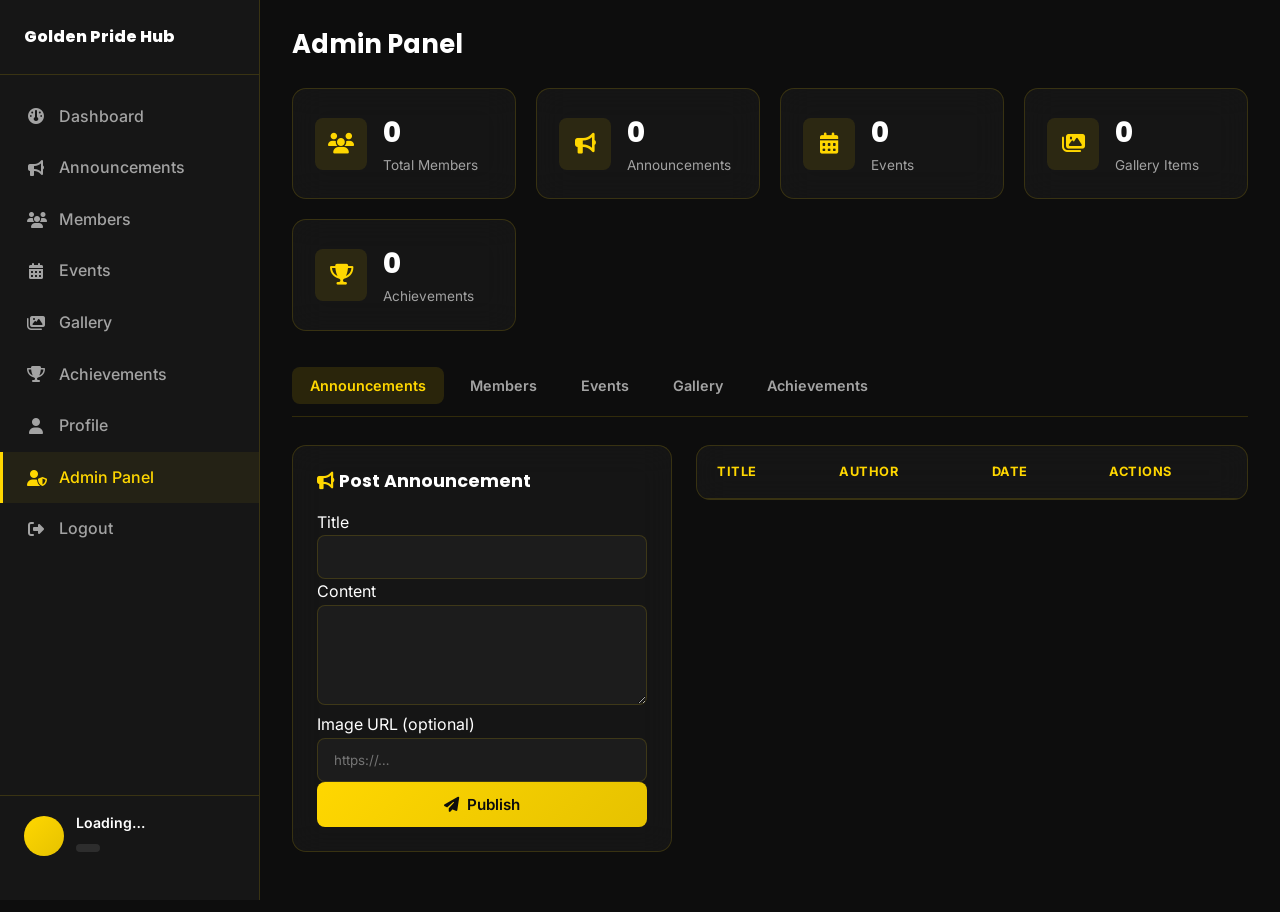
==== admin.html @ 27e3e10c "Add files via upload" ====
<!DOCTYPE html>
<html lang="en">
<head>
  <meta charset="UTF-8">
  <meta name="viewport" content="width=device-width, initial-scale=1.0">
  <title>Admin Panel | Golden Pride Hub</title>

  <link rel="icon" href="assets/logo.png">
  <link rel="stylesheet" href="css/style.css">
  <link rel="stylesheet" href="css/dashboard.css">
  <link rel="stylesheet" href="css/admin.css">
  <link rel="stylesheet" href="css/responsive.css">
  <link rel="stylesheet" href="https://cdnjs.cloudflare.com/ajax/libs/font-awesome/6.5.1/css/all.min.css">
</head>
<!-- data-auth="admin" restricts this page to users with role "admin" -->
<body data-auth="admin" class="admin-page">

  <div id="loading-screen"><div class="spinner"></div></div>

  <div class="app-layout">
    <aside class="sidebar">
      <div class="sidebar-brand">
        <img src="assets/logo.png" alt="logo" onerror="this.style.display='none'">
        <span>Golden Pride Hub</span>
      </div>
      <nav class="sidebar-nav">
        <a href="dashboard.html"><i class="fa-solid fa-gauge"></i> Dashboard</a>
        <a href="announcements.html"><i class="fa-solid fa-bullhorn"></i> Announcements</a>
        <a href="members.html"><i class="fa-solid fa-users"></i> Members</a>
        <a href="events.html"><i class="fa-solid fa-calendar-days"></i> Events</a>
        <a href="gallery.html"><i class="fa-solid fa-images"></i> Gallery</a>
        <a href="achievements.html"><i class="fa-solid fa-trophy"></i> Achievements</a>
        <a href="profile.html"><i class="fa-solid fa-user"></i> Profile</a>
        <a href="admin.html" class="active admin-only"><i class="fa-solid fa-user-shield"></i> Admin Panel</a>
        <a href="#" id="logout-btn"><i class="fa-solid fa-right-from-bracket"></i> Logout</a>
      </nav>
      <div class="sidebar-user">
        <div class="avatar-circle user-avatar-initials"></div>
        <div class="sidebar-user-info">
          <span class="user-fullname">Loading…</span>
          <span class="user-role-badge badge-member"></span>
        </div>
      </div>
    </aside>

    <main class="main-content">
      <div class="topbar">
        <button class="sidebar-toggle" aria-label="Toggle sidebar"><i class="fa-solid fa-bars"></i></button>
        <h1>Admin Panel</h1>
      </div>

      <!-- Statistics -->
      <div class="stats-grid">
        <div class="stat-card glass">
          <div class="stat-icon"><i class="fa-solid fa-users"></i></div>
          <div><div class="stat-value" id="admin-stat-users">0</div><div class="stat-label">Total Members</div></div>
        </div>
        <div class="stat-card glass">
          <div class="stat-icon"><i class="fa-solid fa-bullhorn"></i></div>
          <div><div class="stat-value" id="admin-stat-announcements">0</div><div class="stat-label">Announcements</div></div>
        </div>
        <div class="stat-card glass">
          <div class="stat-icon"><i class="fa-solid fa-calendar-days"></i></div>
          <div><div class="stat-value" id="admin-stat-events">0</div><div class="stat-label">Events</div></div>
        </div>
        <div class="stat-card glass">
          <div class="stat-icon"><i class="fa-solid fa-images"></i></div>
          <div><div class="stat-value" id="admin-stat-gallery">0</div><div class="stat-label">Gallery Items</div></div>
        </div>
        <div class="stat-card glass">
          <div class="stat-icon"><i class="fa-solid fa-trophy"></i></div>
          <div><div class="stat-value" id="admin-stat-achievements">0</div><div class="stat-label">Achievements</div></div>
        </div>
      </div>

      <!-- Tabs -->
      <div class="admin-tabs">
        <button class="admin-tab active" data-target="tab-announcements">Announcements</button>
        <button class="admin-tab" data-target="tab-users">Members</button>
        <button class="admin-tab" data-target="tab-events">Events</button>
        <button class="admin-tab" data-target="tab-gallery">Gallery</button>
        <button class="admin-tab" data-target="tab-achievements">Achievements</button>
      </div>

      <!-- Announcements Tab -->
      <section id="tab-announcements" class="admin-panel active">
        <div class="admin-layout">
          <form id="announcement-form" class="admin-form-card glass">
            <h3><i class="fa-solid fa-bullhorn text-gold"></i> Post Announcement</h3>
            <input type="hidden" id="announcement-id">
            <div class="form-group">
              <label for="announcement-title">Title</label>
              <input type="text" id="announcement-title" required>
            </div>
            <div class="form-group">
              <label for="announcement-content">Content</label>
              <textarea id="announcement-content" required></textarea>
            </div>
            <div class="form-group">
              <label for="announcement-image">Image URL (optional)</label>
              <input type="url" id="announcement-image" placeholder="https://…">
            </div>
            <button type="submit" class="btn btn-primary btn-block">
              <i class="fa-solid fa-paper-plane"></i> Publish
            </button>
          </form>

          <div class="table-card glass">
            <table class="data-table">
              <thead>
                <tr><th>Title</th><th>Author</th><th>Date</th><th>Actions</th></tr>
              </thead>
              <tbody id="admin-announcements-table"></tbody>
            </table>
          </div>
        </div>
      </section>

      <!-- Users Tab -->
      <section id="tab-users" class="admin-panel">
        <div class="table-card glass">
          <table class="data-table">
            <thead>
              <tr><th>Full Name</th><th>Email</th><th>Role</th><th>Actions</th></tr>
            </thead>
            <tbody id="admin-users-table"></tbody>
          </table>
        </div>
      </section>

      <!-- Events Tab -->
      <section id="tab-events" class="admin-panel">
        <div class="admin-layout">
          <form id="event-form" class="admin-form-card glass">
            <h3><i class="fa-solid fa-calendar-days text-gold"></i> Add Event</h3>
            <div class="form-group">
              <label for="event-title">Title</label>
              <input type="text" id="event-title" required>
            </div>
            <div class="form-group">
              <label for="event-description">Description</label>
              <textarea id="event-description"></textarea>
            </div>
            <div class="form-group">
              <label for="event-location">Location</label>
              <input type="text" id="event-location">
            </div>
            <div class="form-group">
              <label for="event-date">Date &amp; Time</label>
              <input type="datetime-local" id="event-date" required>
            </div>
            <button type="submit" class="btn btn-primary btn-block">
              <i class="fa-solid fa-plus"></i> Add Event
            </button>
          </form>

          <div class="table-card glass">
            <table class="data-table">
              <thead>
                <tr><th>Title</th><th>Location</th><th>Date</th><th>Actions</th></tr>
              </thead>
              <tbody id="admin-events-table"></tbody>
            </table>
          </div>
        </div>
      </section>

      <!-- Gallery Tab -->
      <section id="tab-gallery" class="admin-panel">
        <div class="admin-layout">
          <form id="gallery-form" class="admin-form-card glass">
            <h3><i class="fa-solid fa-images text-gold"></i> Upload Photo</h3>
            <div class="form-group">
              <label for="gallery-image">Image URL</label>
              <input type="url" id="gallery-image" required placeholder="https://…">
            </div>
            <div class="form-group">
              <label for="gallery-caption">Caption</label>
              <input type="text" id="gallery-caption">
            </div>
            <button type="submit" class="btn btn-primary btn-block">
              <i class="fa-solid fa-upload"></i> Upload
            </button>
          </form>

          <div class="table-card glass">
            <table class="data-table">
              <thead>
                <tr><th>Photo</th><th>Caption</th><th>Actions</th></tr>
              </thead>
              <tbody id="admin-gallery-table"></tbody>
            </table>
          </div>
        </div>
      </section>

      <!-- Achievements Tab -->
      <section id="tab-achievements" class="admin-panel">
        <div class="admin-layout">
          <form id="achievement-form" class="admin-form-card glass">
            <h3><i class="fa-solid fa-trophy text-gold"></i> Add Achievement</h3>
            <div class="form-group">
              <label for="achievement-title">Title</label>
              <input type="text" id="achievement-title" required>
            </div>
            <div class="form-group">
              <label for="achievement-description">Description</label>
              <textarea id="achievement-description"></textarea>
            </div>
            <div class="form-group">
              <label for="achievement-image">Image URL (optional)</label>
              <input type="url" id="achievement-image" placeholder="https://…">
            </div>
            <button type="submit" class="btn btn-primary btn-block">
              <i class="fa-solid fa-plus"></i> Add Achievement
            </button>
          </form>

          <div class="table-card glass">
            <table class="data-table">
              <thead>
                <tr><th>Title</th><th>Description</th><th>Actions</th></tr>
              </thead>
              <tbody id="admin-achievements-table"></tbody>
            </table>
          </div>
        </div>
      </section>
    </main>
  </div>

  <button id="scroll-top" aria-label="Scroll to top"><i class="fa-solid fa-arrow-up"></i></button>

  <script src="https://www.gstatic.com/firebasejs/10.12.2/firebase-app-compat.js"></script>
  <script src="https://www.gstatic.com/firebasejs/10.12.2/firebase-auth-compat.js"></script>
  <script src="https://www.gstatic.com/firebasejs/10.12.2/firebase-firestore-compat.js"></script>

  <script src="js/firebase-config.js"></script>
  <script src="js/app.js"></script>
  <script src="js/auth.js"></script>
  <script src="js/dashboard.js"></script>
  <script src="js/admin.js"></script>
</body>
</html>
---- css/style.css ----
/* ============================================================
   style.css — Golden Pride Hub
   Core design system: variables, resets, typography, buttons,
   glassmorphism, cards, animations, shared components.
   ============================================================ */

/* ---------- Fonts ---------- */
@import url("https://fonts.googleapis.com/css2?family=Poppins:wght@400;500;600;700;800&family=Inter:wght@400;500;600&display=swap");

/* ---------- Variables ---------- */
:root {
  --color-black: #0d0d0d;
  --color-black-soft: #161616;
  --color-black-elevated: #1c1c1c;
  --color-gold: #ffd700;
  --color-gold-soft: #e6c200;
  --color-white: #ffffff;
  --color-gray: #a3a3a3;
  --color-border: rgba(255, 215, 0, 0.15);

  --font-heading: "Poppins", sans-serif;
  --font-body: "Inter", sans-serif;

  --radius-sm: 8px;
  --radius-md: 14px;
  --radius-lg: 22px;

  --shadow-gold: 0 8px 24px rgba(255, 215, 0, 0.12);
  --transition: 0.25s ease;
}

/* ---------- Reset ---------- */
* {
  margin: 0;
  padding: 0;
  box-sizing: border-box;
}

html {
  scroll-behavior: smooth;
}

body {
  font-family: var(--font-body);
  background: var(--color-black);
  color: var(--color-white);
  line-height: 1.6;
  overflow-x: hidden;
}

h1, h2, h3, h4, h5, h6 {
  font-family: var(--font-heading);
  font-weight: 700;
  line-height: 1.25;
}

a {
  text-decoration: none;
  color: inherit;
}

ul {
  list-style: none;
}

img {
  max-width: 100%;
  display: block;
}

button {
  font-family: var(--font-body);
  cursor: pointer;
  border: none;
  background: none;
}

input, textarea, select {
  font-family: var(--font-body);
}

.container {
  width: 100%;
  max-width: 1200px;
  margin: 0 auto;
  padding: 0 24px;
}

/* ---------- Loading Screen ---------- */
#loading-screen {
  position: fixed;
  inset: 0;
  background: var(--color-black);
  display: flex;
  align-items: center;
  justify-content: center;
  z-index: 9999;
  transition: opacity 0.4s ease;
}
#loading-screen.hide {
  opacity: 0;
}
.spinner {
  width: 48px;
  height: 48px;
  border: 3px solid rgba(255, 215, 0, 0.2);
  border-top-color: var(--color-gold);
  border-radius: 50%;
  animation: spin 0.8s linear infinite;
}
@keyframes spin {
  to { transform: rotate(360deg); }
}

/* ---------- Glassmorphism ---------- */
.glass {
  background: rgba(28, 28, 28, 0.6);
  backdrop-filter: blur(16px);
  -webkit-backdrop-filter: blur(16px);
  border: 1px solid var(--color-border);
  border-radius: var(--radius-md);
}

/* ---------- Buttons ---------- */
.btn {
  display: inline-flex;
  align-items: center;
  justify-content: center;
  gap: 8px;
  padding: 13px 28px;
  border-radius: var(--radius-sm);
  font-weight: 600;
  font-size: 0.95rem;
  transition: transform var(--transition), box-shadow var(--transition), background var(--transition);
  position: relative;
  overflow: hidden;
}
.btn-primary {
  background: linear-gradient(135deg, var(--color-gold), var(--color-gold-soft));
  color: var(--color-black);
}
.btn-primary:hover {
  transform: translateY(-2px);
  box-shadow: var(--shadow-gold);
}
.btn-outline {
  background: transparent;
  border: 1.5px solid var(--color-gold);
  color: var(--color-gold);
}
.btn-outline:hover {
  background: rgba(255, 215, 0, 0.08);
  transform: translateY(-2px);
}
.btn-block {
  width: 100%;
}
.btn:disabled {
  opacity: 0.6;
  cursor: not-allowed;
  transform: none !important;
}
.btn-loading::after {
  content: "";
  width: 16px;
  height: 16px;
  border: 2px solid rgba(0,0,0,0.3);
  border-top-color: var(--color-black);
  border-radius: 50%;
  animation: spin 0.7s linear infinite;
  margin-left: 6px;
}

/* Ripple effect */
.btn::before {
  content: "";
  position: absolute;
  width: 0; height: 0;
  border-radius: 50%;
  background: rgba(255,255,255,0.4);
  transform: translate(-50%, -50%);
  top: 50%; left: 50%;
  transition: width 0.4s ease, height 0.4s ease;
}
.btn:active::before {
  width: 220px;
  height: 220px;
}

.btn-icon {
  width: 36px;
  height: 36px;
  border-radius: 50%;
  display: inline-flex;
  align-items: center;
  justify-content: center;
  color: var(--color-gold);
  background: rgba(255, 215, 0, 0.08);
  transition: background var(--transition), transform var(--transition);
}
.btn-icon:hover {
  background: rgba(255, 215, 0, 0.18);
  transform: scale(1.08);
}

/* ---------- Section Headings ---------- */
.section-title {
  font-size: clamp(1.6rem, 3vw, 2.4rem);
  margin-bottom: 8px;
}
.section-subtitle {
  color: var(--color-gray);
  margin-bottom: 32px;
}
.text-gold { color: var(--color-gold); }

/* ---------- Cards ---------- */
.card {
  padding: 24px;
  transition: transform var(--transition), box-shadow var(--transition);
}
.card:hover {
  transform: translateY(-4px);
  box-shadow: var(--shadow-gold);
}

/* ---------- Toasts ---------- */
#toast-container {
  position: fixed;
  bottom: 24px;
  right: 24px;
  z-index: 10000;
  display: flex;
  flex-direction: column;
  gap: 10px;
}
.toast {
  display: flex;
  align-items: center;
  gap: 10px;
  padding: 14px 18px;
  border-radius: var(--radius-sm);
  background: var(--color-black-elevated);
  border: 1px solid var(--color-border);
  color: var(--color-white);
  transform: translateX(120%);
  opacity: 0;
  transition: transform 0.3s ease, opacity 0.3s ease;
  min-width: 260px;
  box-shadow: 0 6px 20px rgba(0,0,0,0.4);
}
.toast.show {
  transform: translateX(0);
  opacity: 1;
}
.toast-success i { color: #4ade80; }
.toast-error i { color: #f87171; }
.toast-warning i { color: var(--color-gold); }
.toast-info i { color: #60a5fa; }

/* ---------- Confirmation Dialog ---------- */
.confirm-overlay {
  position: fixed;
  inset: 0;
  background: rgba(0,0,0,0.6);
  display: flex;
  align-items: center;
  justify-content: center;
  z-index: 10001;
  opacity: 0;
  transition: opacity 0.25s ease;
}
.confirm-overlay.show { opacity: 1; }
.confirm-box {
  padding: 28px;
  max-width: 360px;
  text-align: center;
}
.confirm-box p {
  margin-bottom: 20px;
  font-size: 1.05rem;
}
.confirm-actions {
  display: flex;
  gap: 12px;
  justify-content: center;
}

/* ---------- Scroll To Top ---------- */
#scroll-top {
  position: fixed;
  bottom: 24px;
  left: 24px;
  width: 44px;
  height: 44px;
  border-radius: 50%;
  background: var(--color-gold);
  color: var(--color-black);
  display: flex;
  align-items: center;
  justify-content: center;
  opacity: 0;
  pointer-events: none;
  transform: translateY(20px);
  transition: all var(--transition);
  z-index: 999;
}
#scroll-top.visible {
  opacity: 1;
  pointer-events: auto;
  transform: translateY(0);
}

/* ---------- Empty States ---------- */
.empty-state {
  text-align: center;
  color: var(--color-gray);
  padding: 40px 0;
  grid-column: 1 / -1;
}

/* ---------- Animations ---------- */
.fade-in {
  animation: fadeIn 0.5s ease both;
}
@keyframes fadeIn {
  from { opacity: 0; transform: translateY(12px); }
  to { opacity: 1; transform: translateY(0); }
}
.slide-in {
  animation: slideIn 0.5s ease both;
}
@keyframes slideIn {
  from { opacity: 0; transform: translateX(-24px); }
  to { opacity: 1; transform: translateX(0); }
}

/* ---------- Navbar (public pages) ---------- */
.navbar {
  position: sticky;
  top: 0;
  z-index: 500;
  display: flex;
  align-items: center;
  justify-content: space-between;
  padding: 16px 24px;
  background: rgba(13,13,13,0.85);
  backdrop-filter: blur(12px);
  border-bottom: 1px solid var(--color-border);
}
.navbar-logo {
  display: flex;
  align-items: center;
  gap: 10px;
  font-family: var(--font-heading);
  font-weight: 800;
  font-size: 1.2rem;
}
.navbar-logo img { width: 36px; height: 36px; }
.nav-menu {
  display: flex;
  align-items: center;
  gap: 28px;
}
.nav-menu a {
  font-weight: 500;
  color: var(--color-white);
  transition: color var(--transition);
  position: relative;
}
.nav-menu a:hover, .nav-menu a.active {
  color: var(--color-gold);
}
.nav-actions {
  display: flex;
  gap: 12px;
}
.nav-toggle {
  display: none;
  flex-direction: column;
  gap: 5px;
  width: 28px;
}
.nav-toggle span {
  height: 2px;
  background: var(--color-gold);
  transition: var(--transition);
}

/* ---------- Hero ---------- */
.hero {
  min-height: 90vh;
  display: flex;
  align-items: center;
  justify-content: center;
  text-align: center;
  padding: 60px 24px;
  background:
    radial-gradient(circle at 20% 20%, rgba(255,215,0,0.08), transparent 40%),
    radial-gradient(circle at 80% 70%, rgba(255,215,0,0.06), transparent 40%),
    var(--color-black);
  position: relative;
}
.hero-content { max-width: 720px; }
.hero-eyebrow {
  color: var(--color-gold);
  text-transform: uppercase;
  letter-spacing: 2px;
  font-size: 0.8rem;
  font-weight: 600;
  margin-bottom: 16px;
}
.hero h1 {
  font-size: clamp(2.2rem, 5vw, 3.6rem);
  margin-bottom: 18px;
}
.hero p {
  color: var(--color-gray);
  font-size: 1.1rem;
  margin-bottom: 32px;
}
.hero-actions {
  display: flex;
  gap: 16px;
  justify-content: center;
  flex-wrap: wrap;
}

/* ---------- About Section ---------- */
.about-section {
  padding: 80px 0;
}
.about-grid {
  display: grid;
  grid-template-columns: 1fr 1fr;
  gap: 48px;
  align-items: center;
}

/* ---------- Footer ---------- */
.site-footer {
  padding: 40px 24px;
  text-align: center;
  border-top: 1px solid var(--color-border);
  color: var(--color-gray);
}
.site-footer .footer-logo {
  color: var(--color-gold);
  font-weight: 700;
  margin-bottom: 8px;
}

/* ---------- Avatar ---------- */
.avatar-circle {
  width: 64px;
  height: 64px;
  border-radius: 50%;
  background: linear-gradient(135deg, var(--color-gold), var(--color-gold-soft));
  color: var(--color-black);
  display: flex;
  align-items: center;
  justify-content: center;
  font-weight: 700;
  font-size: 1.1rem;
  margin: 0 auto 12px;
}

/* ---------- Role Badges ---------- */
.role-badge, .user-role-badge {
  display: inline-block;
  padding: 4px 12px;
  border-radius: 20px;
  font-size: 0.75rem;
  font-weight: 600;
  text-transform: capitalize;
}
.badge-admin { background: rgba(255,215,0,0.15); color: var(--color-gold); }
.badge-member { background: rgba(255,255,255,0.1); color: var(--color-white); }

/* ---------- Announcement Cards ---------- */
.announcement-card {
  overflow: hidden;
}
.announcement-card img {
  width: 100%;
  height: 180px;
  object-fit: cover;
}
.announcement-card-body {
  padding: 20px;
}
.announcement-card-body h3 {
  margin-bottom: 8px;
}
.announcement-card-body p {
  color: var(--color-gray);
  margin-bottom: 14px;
  font-size: 0.92rem;
}
.announcement-meta {
  display: flex;
  gap: 16px;
  flex-wrap: wrap;
  font-size: 0.8rem;
  color: var(--color-gold);
}
.announcement-actions {
  display: flex;
  gap: 8px;
  margin-top: 14px;
}

/* ---------- Grids ---------- */
.grid {
  display: grid;
  gap: 24px;
}
.grid-2 { grid-template-columns: repeat(2, 1fr); }
.grid-3 { grid-template-columns: repeat(3, 1fr); }
.grid-4 { grid-template-columns: repeat(4, 1fr); }

/* ---------- Pagination ---------- */
.pagination {
  display: flex;
  justify-content: center;
  gap: 8px;
  margin-top: 32px;
}
.page-btn {
  width: 36px;
  height: 36px;
  border-radius: 8px;
  color: var(--color-white);
  background: var(--color-black-elevated);
  transition: var(--transition);
}
.page-btn.active, .page-btn:hover {
  background: var(--color-gold);
  color: var(--color-black);
}

/* ---------- Search / Filter Bar ---------- */
.toolbar {
  display: flex;
  gap: 16px;
  flex-wrap: wrap;
  margin-bottom: 28px;
}
.search-box {
  flex: 1;
  min-width: 220px;
  position: relative;
}
.search-box input {
  width: 100%;
  padding: 12px 16px 12px 40px;
  border-radius: var(--radius-sm);
  background: var(--color-black-elevated);
  border: 1px solid var(--color-border);
  color: var(--color-white);
}
.search-box i {
  position: absolute;
  left: 14px;
  top: 50%;
  transform: translateY(-50%);
  color: var(--color-gray);
}
.select-filter {
  padding: 12px 16px;
  border-radius: var(--radius-sm);
  background: var(--color-black-elevated);
  border: 1px solid var(--color-border);
  color: var(--color-white);
}

/* ---------- Lightbox ---------- */
.lightbox {
  position: fixed;
  inset: 0;
  background: rgba(0,0,0,0.92);
  display: flex;
  flex-direction: column;
  align-items: center;
  justify-content: center;
  z-index: 10002;
  opacity: 0;
  transition: opacity 0.3s ease;
  padding: 24px;
}
.lightbox.show { opacity: 1; }
.lightbox img { max-height: 80vh; border-radius: var(--radius-md); }
.lightbox-caption { color: var(--color-white); margin-top: 16px; }
.lightbox-close {
  position: absolute;
  top: 24px; right: 32px;
  font-size: 1.6rem;
  color: var(--color-gold);
  cursor: pointer;
}

/* ---------- Gallery Grid ---------- */
.gallery-item {
  border-radius: var(--radius-md);
  overflow: hidden;
  cursor: pointer;
  position: relative;
}
.gallery-item img {
  width: 100%;
  height: 220px;
  object-fit: cover;
  transition: transform 0.4s ease;
}
.gallery-item:hover img { transform: scale(1.06); }
.gallery-item figcaption {
  position: absolute;
  bottom: 0; left: 0; right: 0;
  padding: 10px 12px;
  background: linear-gradient(to top, rgba(0,0,0,0.85), transparent);
  font-size: 0.85rem;
}

/* ---------- Event Cards ---------- */
.event-card {
  display: flex;
  gap: 16px;
  padding: 20px;
  align-items: flex-start;
}
.event-date-badge {
  background: var(--color-gold);
  color: var(--color-black);
  border-radius: var(--radius-sm);
  padding: 10px 14px;
  text-align: center;
  min-width: 64px;
}
.event-date-badge .day { display: block; font-size: 1.3rem; font-weight: 800; }
.event-date-badge .month { display: block; font-size: 0.75rem; text-transform: uppercase; }
.event-location { color: var(--color-gray); font-size: 0.85rem; display: inline-flex; gap: 6px; margin-top: 8px; }

/* ---------- Achievement Cards ---------- */
.achievement-card {
  text-align: center;
  padding: 28px 20px;
}
.achievement-card img {
  width: 72px; height: 72px;
  object-fit: cover;
  border-radius: 50%;
  margin: 0 auto 14px;
}
.achievement-icon {
  font-size: 2.4rem;
  color: var(--color-gold);
  margin-bottom: 14px;
}

/* ---------- Member Card ---------- */
.member-card {
  text-align: center;
  padding: 24px;
}
.member-email {
  color: var(--color-gray);
  font-size: 0.85rem;
  margin-top: 6px;
}
---- css/dashboard.css ----
/* ============================================================
   dashboard.css — Golden Pride Hub
   Layout for dashboard.html, announcements.html, members.html,
   events.html, gallery.html, achievements.html, profile.html
   ============================================================ */

.app-layout {
  display: flex;
  min-height: 100vh;
}

/* ---------- Sidebar ---------- */
.sidebar {
  width: 260px;
  flex-shrink: 0;
  background: var(--color-black-soft);
  border-right: 1px solid var(--color-border);
  padding: 24px 0;
  position: sticky;
  top: 0;
  height: 100vh;
  display: flex;
  flex-direction: column;
  transition: left var(--transition);
  z-index: 600;
}
.sidebar-brand {
  display: flex;
  align-items: center;
  gap: 10px;
  padding: 0 24px 24px;
  border-bottom: 1px solid var(--color-border);
  margin-bottom: 16px;
}
.sidebar-brand img { width: 34px; height: 34px; }
.sidebar-brand span {
  font-family: var(--font-heading);
  font-weight: 800;
}
.sidebar-nav {
  flex: 1;
  overflow-y: auto;
}
.sidebar-nav a {
  display: flex;
  align-items: center;
  gap: 14px;
  padding: 13px 24px;
  color: var(--color-gray);
  font-weight: 500;
  transition: all var(--transition);
  border-left: 3px solid transparent;
}
.sidebar-nav a i { width: 18px; text-align: center; }
.sidebar-nav a:hover, .sidebar-nav a.active {
  color: var(--color-gold);
  background: rgba(255,215,0,0.06);
  border-left-color: var(--color-gold);
}
.sidebar-user {
  padding: 16px 24px;
  border-top: 1px solid var(--color-border);
  display: flex;
  align-items: center;
  gap: 12px;
}
.sidebar-user .avatar-circle {
  width: 40px; height: 40px;
  margin: 0;
  font-size: 0.85rem;
}
.sidebar-user-info { overflow: hidden; }
.sidebar-user-info .user-fullname {
  display: block;
  font-size: 0.88rem;
  font-weight: 600;
  white-space: nowrap;
  overflow: hidden;
  text-overflow: ellipsis;
}

/* ---------- Main Content ---------- */
.main-content {
  flex: 1;
  padding: 28px 32px 60px;
  min-width: 0;
}

.topbar {
  display: flex;
  align-items: center;
  justify-content: space-between;
  margin-bottom: 28px;
  flex-wrap: wrap;
  gap: 16px;
}
.topbar h1 {
  font-size: 1.6rem;
}
.sidebar-toggle {
  display: none;
  color: var(--color-gold);
  font-size: 1.3rem;
}

/* ---------- Dashboard Stat Cards ---------- */
.stats-grid {
  display: grid;
  grid-template-columns: repeat(auto-fit, minmax(200px, 1fr));
  gap: 20px;
  margin-bottom: 36px;
}
.stat-card {
  padding: 22px;
  display: flex;
  align-items: center;
  gap: 16px;
}
.stat-icon {
  width: 52px; height: 52px;
  border-radius: var(--radius-sm);
  background: rgba(255,215,0,0.1);
  color: var(--color-gold);
  display: flex;
  align-items: center;
  justify-content: center;
  font-size: 1.3rem;
}
.stat-value {
  font-size: 1.7rem;
  font-weight: 800;
  font-family: var(--font-heading);
}
.stat-label {
  color: var(--color-gray);
  font-size: 0.85rem;
}

/* ---------- Dashboard Card Links ---------- */
.dashboard-links {
  display: grid;
  grid-template-columns: repeat(auto-fit, minmax(220px, 1fr));
  gap: 20px;
}
.dashboard-link-card {
  padding: 26px;
  text-align: center;
}
.dashboard-link-card i {
  font-size: 1.8rem;
  color: var(--color-gold);
  margin-bottom: 12px;
}

/* ---------- Profile Page ---------- */
.profile-header {
  display: flex;
  align-items: center;
  gap: 20px;
  margin-bottom: 32px;
  flex-wrap: wrap;
}
.profile-photo-wrap {
  position: relative;
  width: 96px; height: 96px;
}
.profile-photo-wrap img {
  width: 96px; height: 96px;
  border-radius: 50%;
  object-fit: cover;
  border: 2px solid var(--color-gold);
  background: var(--color-black-elevated);
}
.profile-photo-edit {
  position: absolute;
  bottom: 0; right: 0;
  width: 28px; height: 28px;
  border-radius: 50%;
  background: var(--color-gold);
  color: var(--color-black);
  display: flex;
  align-items: center;
  justify-content: center;
  cursor: pointer;
  font-size: 0.75rem;
}

@media (max-width: 900px) {
  .sidebar {
    position: fixed;
    left: -280px;
    top: 0;
  }
  .sidebar.open { left: 0; }
  .sidebar-toggle { display: block; }
}
---- css/admin.css ----
/* ============================================================
   admin.css — Golden Pride Hub
   Styles specific to admin.html: tabs, tables, admin forms
   ============================================================ */

.admin-tabs {
  display: flex;
  gap: 8px;
  flex-wrap: wrap;
  margin-bottom: 28px;
  border-bottom: 1px solid var(--color-border);
  padding-bottom: 12px;
}
.admin-tab {
  padding: 10px 18px;
  border-radius: var(--radius-sm);
  color: var(--color-gray);
  font-weight: 600;
  font-size: 0.9rem;
  transition: var(--transition);
}
.admin-tab:hover { color: var(--color-white); }
.admin-tab.active {
  background: rgba(255,215,0,0.12);
  color: var(--color-gold);
}

.admin-panel { display: none; }
.admin-panel.active { display: block; animation: fadeIn 0.4s ease; }

.admin-layout {
  display: grid;
  grid-template-columns: 380px 1fr;
  gap: 24px;
  align-items: start;
}

.admin-form-card {
  padding: 24px;
  position: sticky;
  top: 24px;
}
.admin-form-card h3 {
  margin-bottom: 18px;
  font-size: 1.1rem;
}

.form-group textarea {
  width: 100%;
  min-height: 100px;
  padding: 13px 16px;
  border-radius: var(--radius-sm);
  background: var(--color-black-elevated);
  border: 1px solid var(--color-border);
  color: var(--color-white);
  resize: vertical;
}
.form-group input[type="text"],
.form-group input[type="url"],
.form-group input[type="datetime-local"] {
  width: 100%;
  padding: 13px 16px;
  border-radius: var(--radius-sm);
  background: var(--color-black-elevated);
  border: 1px solid var(--color-border);
  color: var(--color-white);
}

/* ---------- Tables ---------- */
.table-card {
  padding: 0;
  overflow-x: auto;
}
table.data-table {
  width: 100%;
  border-collapse: collapse;
  min-width: 480px;
}
.data-table th {
  text-align: left;
  padding: 16px 20px;
  font-size: 0.8rem;
  text-transform: uppercase;
  letter-spacing: 0.5px;
  color: var(--color-gold);
  border-bottom: 1px solid var(--color-border);
}
.data-table td {
  padding: 14px 20px;
  border-bottom: 1px solid rgba(255,255,255,0.05);
  font-size: 0.9rem;
}
.data-table tr:hover td {
  background: rgba(255,215,0,0.03);
}
.table-actions {
  display: flex;
  gap: 8px;
}
.table-thumb {
  width: 44px; height: 44px;
  object-fit: cover;
  border-radius: 8px;
}

@media (max-width: 1000px) {
  .admin-layout {
    grid-template-columns: 1fr;
  }
  .admin-form-card { position: static; }
}
---- css/responsive.css ----
/* ============================================================
   responsive.css — Golden Pride Hub
   Mobile-first breakpoint overrides. Loaded last so it wins.
   ============================================================ */

/* ---------- Tablets ---------- */
@media (max-width: 992px) {
  .grid-4 { grid-template-columns: repeat(2, 1fr); }
  .grid-3 { grid-template-columns: repeat(2, 1fr); }
  .about-grid { grid-template-columns: 1fr; }
}

/* ---------- Mobile Navigation ---------- */
@media (max-width: 768px) {
  .nav-toggle { display: flex; }

  .nav-menu {
    position: fixed;
    top: 68px;
    left: 0;
    right: 0;
    background: var(--color-black-soft);
    flex-direction: column;
    align-items: flex-start;
    padding: 20px 24px;
    gap: 18px;
    transform: translateY(-150%);
    opacity: 0;
    transition: all var(--transition);
    border-bottom: 1px solid var(--color-border);
    z-index: 400;
  }
  .nav-menu.open {
    transform: translateY(0);
    opacity: 1;
  }
  .nav-actions {
    width: 100%;
    flex-direction: column;
  }
  .nav-actions .btn { width: 100%; }

  .grid-2, .grid-3, .grid-4 {
    grid-template-columns: 1fr;
  }

  .hero { min-height: 80vh; padding: 40px 20px; }
  .hero-actions { flex-direction: column; width: 100%; }
  .hero-actions .btn { width: 100%; }

  .main-content { padding: 20px 16px 50px; }
  .topbar { flex-direction: column; align-items: flex-start; }

  .stats-grid { grid-template-columns: repeat(2, 1fr); }

  .auth-box { padding: 28px 22px; }

  #scroll-top { bottom: 16px; left: 16px; }
  #toast-container { right: 16px; left: 16px; bottom: 16px; }
  .toast { min-width: 0; }
}

/* ---------- Small phones ---------- */
@media (max-width: 480px) {
  .stats-grid { grid-template-columns: 1fr; }
  .container { padding: 0 16px; }
  .hero h1 { font-size: 1.9rem; }
  .confirm-box { max-width: 90%; }
}
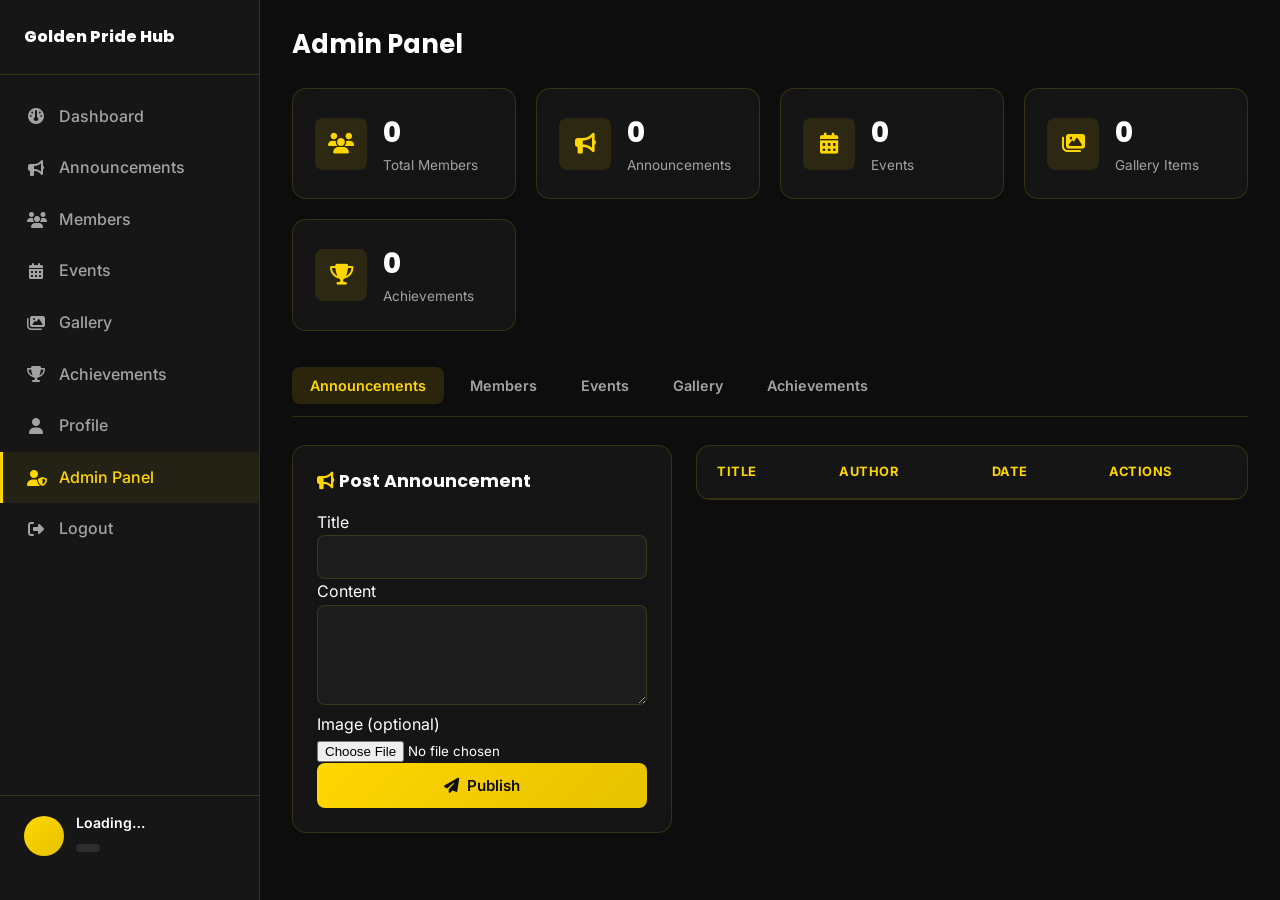
==== commit a74f7da3: "Add files via upload" ====
--- a/admin.html
+++ b/admin.html
@@ -97,8 +97,9 @@
               <textarea id="announcement-content" required></textarea>
             </div>
             <div class="form-group">
-              <label for="announcement-image">Image URL (optional)</label>
-              <input type="url" id="announcement-image" placeholder="https://…">
+              <label for="announcement-image">Image (optional)</label>
+              <input type="file" id="announcement-image" accept="image/*">
+              <img id="announcement-image-preview" style="display:none; max-width:100%; margin-top:10px; border-radius:8px;">
             </div>
             <button type="submit" class="btn btn-primary btn-block">
               <i class="fa-solid fa-paper-plane"></i> Publish
@@ -171,8 +172,9 @@
           <form id="gallery-form" class="admin-form-card glass">
             <h3><i class="fa-solid fa-images text-gold"></i> Upload Photo</h3>
             <div class="form-group">
-              <label for="gallery-image">Image URL</label>
-              <input type="url" id="gallery-image" required placeholder="https://…">
+              <label for="gallery-image">Photo</label>
+              <input type="file" id="gallery-image" accept="image/*" required>
+              <img id="gallery-image-preview" style="display:none; max-width:100%; margin-top:10px; border-radius:8px;">
             </div>
             <div class="form-group">
               <label for="gallery-caption">Caption</label>
@@ -208,8 +210,9 @@
               <textarea id="achievement-description"></textarea>
             </div>
             <div class="form-group">
-              <label for="achievement-image">Image URL (optional)</label>
-              <input type="url" id="achievement-image" placeholder="https://…">
+              <label for="achievement-image">Image (optional)</label>
+              <input type="file" id="achievement-image" accept="image/*">
+              <img id="achievement-image-preview" style="display:none; max-width:100%; margin-top:10px; border-radius:8px;">
             </div>
             <button type="submit" class="btn btn-primary btn-block">
               <i class="fa-solid fa-plus"></i> Add Achievement
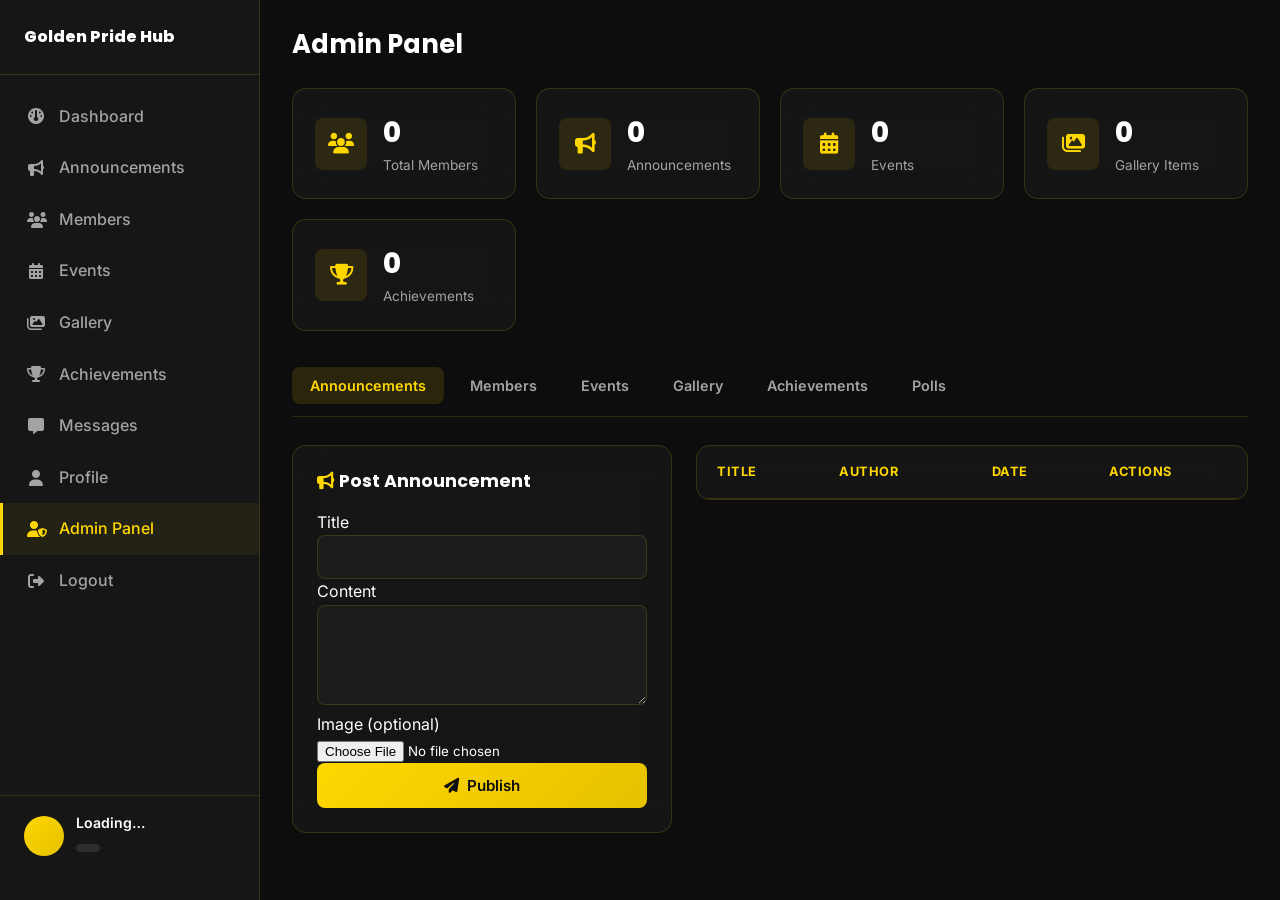
==== commit a49aef09: "Add files via upload" ====
--- a/admin.html
+++ b/admin.html
@@ -30,6 +30,7 @@
         <a href="events.html"><i class="fa-solid fa-calendar-days"></i> Events</a>
         <a href="gallery.html"><i class="fa-solid fa-images"></i> Gallery</a>
         <a href="achievements.html"><i class="fa-solid fa-trophy"></i> Achievements</a>
+        <a href="messages.html"><i class="fa-solid fa-message"></i> Messages <span id="nav-msg-badge" class="nav-badge" style="display:none;"></span></a>
         <a href="profile.html"><i class="fa-solid fa-user"></i> Profile</a>
         <a href="admin.html" class="active admin-only"><i class="fa-solid fa-user-shield"></i> Admin Panel</a>
         <a href="#" id="logout-btn"><i class="fa-solid fa-right-from-bracket"></i> Logout</a>
@@ -80,6 +81,7 @@
         <button class="admin-tab" data-target="tab-events">Events</button>
         <button class="admin-tab" data-target="tab-gallery">Gallery</button>
         <button class="admin-tab" data-target="tab-achievements">Achievements</button>
+        <button class="admin-tab" data-target="tab-polls">Polls</button>
       </div>
 
       <!-- Announcements Tab -->
@@ -229,6 +231,41 @@
           </div>
         </div>
       </section>
+
+      <!-- Polls Tab -->
+      <section id="tab-polls" class="admin-panel">
+        <div class="admin-layout">
+          <form id="poll-form" class="admin-form-card glass">
+            <h3><i class="fa-solid fa-square-poll-vertical text-gold"></i> Create Poll</h3>
+            <div class="form-group">
+              <label for="poll-question">Question</label>
+              <input type="text" id="poll-question" placeholder="e.g. Saan susunod na meetup?" required>
+            </div>
+            <div class="form-group">
+              <label>Options</label>
+              <div id="poll-options-wrap">
+                <input type="text" class="poll-option-input" placeholder="Option 1" required>
+                <input type="text" class="poll-option-input" placeholder="Option 2" required>
+              </div>
+              <button type="button" id="poll-add-option" class="btn btn-outline btn-sm" style="margin-top:8px;">
+                <i class="fa-solid fa-plus"></i> Add Option
+              </button>
+            </div>
+            <button type="submit" class="btn btn-primary btn-block">
+              <i class="fa-solid fa-square-poll-vertical"></i> Publish Poll
+            </button>
+          </form>
+
+          <div class="table-card glass">
+            <table class="data-table">
+              <thead>
+                <tr><th>Question</th><th>Status</th><th>Votes</th><th>Actions</th></tr>
+              </thead>
+              <tbody id="admin-polls-table"></tbody>
+            </table>
+          </div>
+        </div>
+      </section>
     </main>
   </div>
 
@@ -242,6 +279,9 @@
   <script src="js/app.js"></script>
   <script src="js/auth.js"></script>
   <script src="js/dashboard.js"></script>
+  <script src="js/presence.js"></script>
+  <script src="js/notifications.js"></script>
+  <script src="js/messages.js"></script>
   <script src="js/admin.js"></script>
 </body>
 </html>
--- a/css/style.css
+++ b/css/style.css
@@ -510,6 +510,100 @@
   margin-top: 14px;
 }
 
+/* ---------- Social: Likes & Comments ---------- */
+.social-row {
+  display: flex;
+  gap: 10px;
+  margin-top: 14px;
+  padding-top: 14px;
+  border-top: 1px solid var(--color-border);
+}
+.social-btn {
+  display: flex;
+  align-items: center;
+  gap: 6px;
+  color: var(--color-gray);
+  font-size: 0.85rem;
+  padding: 6px 10px;
+  border-radius: 8px;
+  transition: all var(--transition);
+}
+.social-btn:hover {
+  background: rgba(255, 215, 0, 0.08);
+  color: var(--color-gold);
+}
+.social-btn.liked {
+  color: #f87171;
+}
+.social-btn.liked i {
+  color: #f87171;
+}
+.comment-thread {
+  margin-top: 12px;
+  padding-top: 12px;
+  border-top: 1px solid var(--color-border);
+}
+.comment-list {
+  max-height: 220px;
+  overflow-y: auto;
+  display: flex;
+  flex-direction: column;
+  gap: 10px;
+  margin-bottom: 12px;
+}
+.comment-item {
+  display: flex;
+  gap: 10px;
+}
+.avatar-circle.small {
+  width: 30px;
+  height: 30px;
+  font-size: 0.7rem;
+  flex-shrink: 0;
+}
+.comment-body {
+  background: rgba(255, 255, 255, 0.04);
+  border-radius: 10px;
+  padding: 8px 12px;
+  flex: 1;
+}
+.comment-body strong {
+  font-size: 0.78rem;
+  color: var(--color-gold);
+  display: block;
+  margin-bottom: 2px;
+}
+.comment-body p {
+  font-size: 0.85rem;
+  margin: 0;
+  color: var(--color-white);
+}
+.comment-form {
+  display: flex;
+  gap: 8px;
+}
+.comment-form input {
+  flex: 1;
+  background: rgba(255, 255, 255, 0.05);
+  border: 1px solid var(--color-border);
+  border-radius: 20px;
+  padding: 8px 16px;
+  color: var(--color-white);
+  font-size: 0.85rem;
+}
+.comment-form button {
+  width: 38px;
+  height: 38px;
+  border-radius: 50%;
+  background: var(--color-gold);
+  color: #000;
+  flex-shrink: 0;
+}
+.empty-state.small {
+  padding: 10px 0;
+  font-size: 0.8rem;
+}
+
 /* ---------- Grids ---------- */
 .grid {
   display: grid;
@@ -640,6 +734,31 @@
 .event-date-badge .month { display: block; font-size: 0.75rem; text-transform: uppercase; }
 .event-location { color: var(--color-gray); font-size: 0.85rem; display: inline-flex; gap: 6px; margin-top: 8px; }
 
+.event-rsvp-row {
+  display: flex;
+  align-items: center;
+  justify-content: space-between;
+  gap: 12px;
+  margin-top: 14px;
+}
+.rsvp-count {
+  color: var(--color-gray);
+  font-size: 0.82rem;
+}
+.rsvp-btn {
+  width: auto;
+  padding: 6px 14px;
+  border-radius: 20px;
+  font-size: 0.8rem;
+  border: 1px solid var(--color-gold);
+  color: var(--color-gold);
+  background: transparent;
+}
+.rsvp-btn.rsvp-active {
+  background: var(--color-gold);
+  color: var(--color-black);
+}
+
 /* ---------- Achievement Cards ---------- */
 .achievement-card {
   text-align: center;
@@ -667,3 +786,148 @@
   font-size: 0.85rem;
   margin-top: 6px;
 }
+
+/* ---------- Presence / Online Status ---------- */
+.avatar-circle {
+  position: relative;
+}
+.status-dot {
+  position: absolute;
+  bottom: 2px;
+  right: 2px;
+  width: 14px;
+  height: 14px;
+  border-radius: 50%;
+  border: 2px solid var(--color-black-elevated);
+}
+.status-online { background: #4ade80; }
+.status-offline { background: #6b6b6b; }
+.member-status {
+  font-size: 0.8rem;
+  margin-top: 8px;
+}
+.text-online { color: #4ade80; }
+.text-offline { color: var(--color-gray); }
+
+.member-card .btn-sm {
+  margin-top: 12px;
+  display: inline-flex;
+}
+.btn-sm {
+  padding: 6px 14px;
+  font-size: 0.8rem;
+}
+
+/* ---------- Sidebar Nav Badge (unread messages) ---------- */
+.nav-badge {
+  display: inline-flex;
+  align-items: center;
+  justify-content: center;
+  min-width: 18px;
+  height: 18px;
+  padding: 0 5px;
+  margin-left: 6px;
+  border-radius: 10px;
+  background: #f87171;
+  color: #fff;
+  font-size: 0.65rem;
+  font-weight: 700;
+}
+
+/* ---------- Community Poll ---------- */
+.poll-card {
+  padding: 24px;
+  margin-bottom: 36px;
+}
+.poll-card h3 {
+  font-size: 1.05rem;
+  margin-bottom: 12px;
+  display: flex;
+  align-items: center;
+  gap: 8px;
+}
+.poll-question {
+  font-size: 1rem;
+  margin-bottom: 16px;
+  color: var(--color-white);
+}
+.poll-options {
+  display: flex;
+  flex-direction: column;
+  gap: 10px;
+}
+.poll-option-btn {
+  position: relative;
+  display: flex;
+  align-items: center;
+  justify-content: space-between;
+  padding: 12px 16px;
+  border: 1px solid var(--color-border);
+  border-radius: 10px;
+  overflow: hidden;
+  text-align: left;
+  transition: border-color var(--transition);
+}
+.poll-option-btn:hover { border-color: var(--color-gold); }
+.poll-option-btn.voted { border-color: var(--color-gold); }
+.poll-option-fill {
+  position: absolute;
+  left: 0; top: 0; bottom: 0;
+  background: rgba(255, 215, 0, 0.12);
+  transition: width 0.4s ease;
+  z-index: 0;
+}
+.poll-option-label {
+  position: relative;
+  z-index: 1;
+  display: flex;
+  align-items: center;
+  gap: 8px;
+  font-size: 0.88rem;
+}
+.poll-option-btn.voted .poll-option-label i { color: var(--color-gold); }
+.poll-option-pct {
+  position: relative;
+  z-index: 1;
+  font-size: 0.8rem;
+  color: var(--color-gold);
+  font-weight: 600;
+}
+.poll-total {
+  display: block;
+  margin-top: 12px;
+  font-size: 0.78rem;
+  color: var(--color-gray);
+}
+
+/* ---------- Birthday Banner ---------- */
+.birthday-banner {
+  display: flex;
+  align-items: center;
+  gap: 16px;
+  padding: 20px 24px;
+  margin-bottom: 28px;
+  background: linear-gradient(135deg, rgba(255,215,0,0.12), rgba(255,215,0,0.03));
+  border: 1px solid var(--color-gold);
+}
+.birthday-emoji {
+  font-size: 2.2rem;
+  flex-shrink: 0;
+}
+.birthday-banner strong {
+  display: block;
+  color: var(--color-gold);
+  font-size: 1.05rem;
+  margin-bottom: 4px;
+}
+.birthday-banner p {
+  font-size: 0.85rem;
+  color: var(--color-gray);
+  margin: 0;
+}
+
+#poll-options-wrap {
+  display: flex;
+  flex-direction: column;
+  gap: 8px;
+}
--- a/css/dashboard.css
+++ b/css/dashboard.css
@@ -103,6 +103,89 @@
   font-size: 1.3rem;
 }
 
+/* ---------- Notification Bell ---------- */
+.notif-bell-wrap {
+  position: relative;
+  margin-left: auto;
+}
+#notif-bell {
+  position: relative;
+  font-size: 1.1rem;
+}
+.notif-badge {
+  position: absolute;
+  top: -2px;
+  right: -2px;
+  min-width: 18px;
+  height: 18px;
+  padding: 0 4px;
+  border-radius: 10px;
+  background: #f87171;
+  color: #fff;
+  font-size: 0.65rem;
+  font-weight: 700;
+  align-items: center;
+  justify-content: center;
+  display: none;
+}
+.notif-dropdown {
+  position: absolute;
+  top: 48px;
+  right: 0;
+  width: 320px;
+  max-height: 400px;
+  overflow: hidden;
+  display: flex;
+  flex-direction: column;
+  opacity: 0;
+  pointer-events: none;
+  transform: translateY(-8px);
+  transition: all 0.2s ease;
+  z-index: 700;
+}
+.notif-dropdown.open {
+  opacity: 1;
+  pointer-events: auto;
+  transform: translateY(0);
+}
+.notif-dropdown-header {
+  display: flex;
+  align-items: center;
+  justify-content: space-between;
+  padding: 14px 16px;
+  border-bottom: 1px solid var(--color-border);
+  font-weight: 600;
+}
+.notif-enable-btn {
+  font-size: 0.72rem;
+  color: var(--color-gold);
+  border: 1px solid var(--color-gold);
+  border-radius: 14px;
+  padding: 4px 10px;
+  display: inline-flex;
+  align-items: center;
+  gap: 4px;
+}
+#notif-list {
+  overflow-y: auto;
+}
+.notif-item {
+  display: flex;
+  flex-direction: column;
+  gap: 3px;
+  padding: 12px 16px;
+  border-bottom: 1px solid rgba(255,255,255,0.05);
+  transition: background var(--transition);
+}
+.notif-item:hover { background: rgba(255,215,0,0.05); }
+.notif-item strong { font-size: 0.88rem; }
+.notif-item span { font-size: 0.78rem; color: var(--color-gray); }
+.notif-item small { font-size: 0.7rem; color: var(--color-gold); }
+
+@media (max-width: 480px) {
+  .notif-dropdown { width: 260px; right: -60px; }
+}
+
 /* ---------- Dashboard Stat Cards ---------- */
 .stats-grid {
   display: grid;
@@ -183,6 +266,160 @@
   justify-content: center;
   cursor: pointer;
   font-size: 0.75rem;
+}
+
+/* ---------- Direct Messages (chat app) ---------- */
+.chat-app {
+  display: flex;
+  height: calc(100vh - 160px);
+  min-height: 480px;
+  overflow: hidden;
+  padding: 0;
+}
+.chat-list-pane {
+  width: 300px;
+  flex-shrink: 0;
+  border-right: 1px solid var(--color-border);
+  display: flex;
+  flex-direction: column;
+  overflow: hidden;
+}
+.chat-list-header {
+  padding: 16px;
+  border-bottom: 1px solid var(--color-border);
+}
+.chat-member-results {
+  display: none;
+  max-height: 240px;
+  overflow-y: auto;
+  border-bottom: 1px solid var(--color-border);
+}
+.chat-list {
+  flex: 1;
+  overflow-y: auto;
+}
+.chat-list-item {
+  display: flex;
+  align-items: center;
+  gap: 12px;
+  padding: 14px 16px;
+  cursor: pointer;
+  transition: background var(--transition);
+  position: relative;
+}
+.chat-list-item:hover, .chat-list-item.active {
+  background: rgba(255, 215, 0, 0.07);
+}
+.chat-list-item-info {
+  display: flex;
+  flex-direction: column;
+  overflow: hidden;
+}
+.chat-list-item-info strong {
+  font-size: 0.9rem;
+}
+.chat-list-item-info span {
+  font-size: 0.78rem;
+  color: var(--color-gray);
+  white-space: nowrap;
+  overflow: hidden;
+  text-overflow: ellipsis;
+}
+.chat-unread-badge {
+  margin-left: auto;
+  background: var(--color-gold);
+  color: #000;
+  font-size: 0.7rem;
+  font-weight: 700;
+  min-width: 20px;
+  height: 20px;
+  border-radius: 10px;
+  display: flex;
+  align-items: center;
+  justify-content: center;
+  padding: 0 6px;
+}
+
+.chat-pane {
+  flex: 1;
+  display: flex;
+  flex-direction: column;
+  overflow: hidden;
+}
+.chat-empty-state {
+  flex: 1;
+  display: flex;
+  flex-direction: column;
+  align-items: center;
+  justify-content: center;
+  color: var(--color-gray);
+  gap: 10px;
+}
+.chat-empty-state i { font-size: 2.4rem; opacity: 0.5; }
+
+.chat-active {
+  flex: 1;
+  display: flex;
+  flex-direction: column;
+  overflow: hidden;
+}
+.chat-header {
+  display: flex;
+  align-items: center;
+  gap: 12px;
+  padding: 14px 20px;
+  border-bottom: 1px solid var(--color-border);
+}
+.chat-header strong { display: block; font-size: 0.95rem; }
+.chat-partner-status { font-size: 0.75rem; color: var(--color-gray); }
+.chat-back-btn {
+  display: none;
+  color: var(--color-gold);
+  font-size: 1.1rem;
+}
+.chat-messages {
+  flex: 1;
+  overflow-y: auto;
+  padding: 20px;
+  display: flex;
+  flex-direction: column;
+  gap: 8px;
+}
+.chat-bubble-row { display: flex; }
+.chat-bubble-row.mine { justify-content: flex-end; }
+.chat-bubble {
+  max-width: 70%;
+  padding: 10px 14px;
+  border-radius: 16px;
+  background: rgba(255, 255, 255, 0.06);
+  font-size: 0.88rem;
+  word-break: break-word;
+}
+.chat-bubble-row.mine .chat-bubble {
+  background: var(--color-gold);
+  color: #000;
+}
+.chat-input-row {
+  display: flex;
+  gap: 10px;
+  padding: 14px 20px;
+  border-top: 1px solid var(--color-border);
+}
+.chat-input-row input {
+  flex: 1;
+  background: rgba(255, 255, 255, 0.05);
+  border: 1px solid var(--color-border);
+  border-radius: 22px;
+  padding: 10px 18px;
+  color: var(--color-white);
+}
+.chat-input-row button {
+  width: 42px;
+  height: 42px;
+  border-radius: 50%;
+  background: var(--color-gold);
+  color: #000;
+  flex-shrink: 0;
 }
 
 @media (max-width: 900px) {
@@ -193,4 +430,17 @@
   }
   .sidebar.open { left: 0; }
   .sidebar-toggle { display: block; }
-}
+
+  .chat-app { height: calc(100vh - 140px); position: relative; }
+  .chat-list-pane { width: 100%; border-right: none; }
+  .chat-pane {
+    position: absolute;
+    inset: 0;
+    background: var(--color-black-elevated);
+    transform: translateX(100%);
+    transition: transform 0.25s ease;
+  }
+  .chat-mobile-open .chat-list-pane { display: none; }
+  .chat-mobile-open .chat-pane { transform: translateX(0); }
+  .chat-back-btn { display: block; }
+}
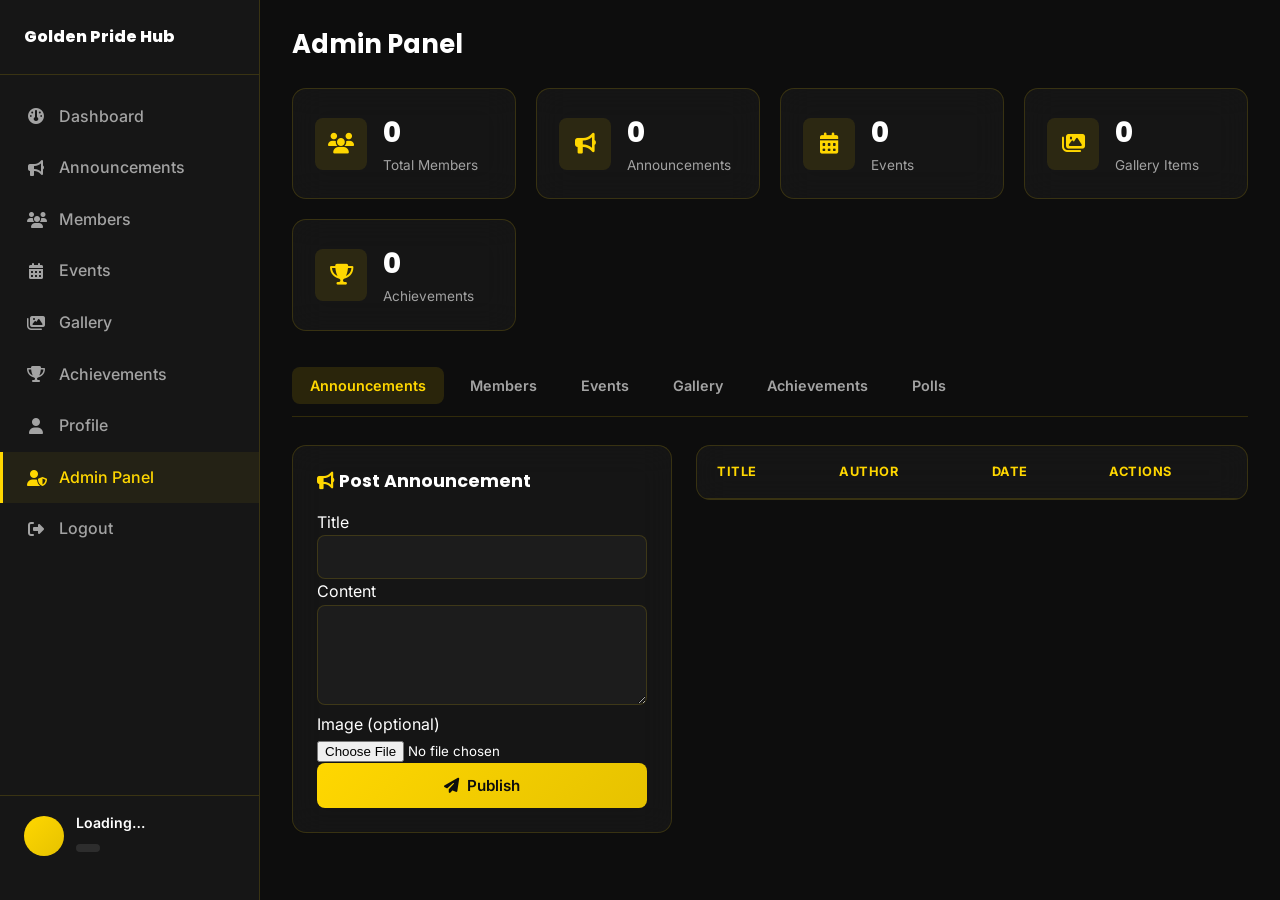
==== commit 36f661fe: "Add files via upload" ====
--- a/admin.html
+++ b/admin.html
@@ -26,11 +26,10 @@
       <nav class="sidebar-nav">
         <a href="dashboard.html"><i class="fa-solid fa-gauge"></i> Dashboard</a>
         <a href="announcements.html"><i class="fa-solid fa-bullhorn"></i> Announcements</a>
-        <a href="members.html"><i class="fa-solid fa-users"></i> Members</a>
+        <a href="members.html"><i class="fa-solid fa-users"></i> Members <span id="nav-msg-badge" class="nav-badge" style="display:none;"></span></a>
         <a href="events.html"><i class="fa-solid fa-calendar-days"></i> Events</a>
         <a href="gallery.html"><i class="fa-solid fa-images"></i> Gallery</a>
         <a href="achievements.html"><i class="fa-solid fa-trophy"></i> Achievements</a>
-        <a href="messages.html"><i class="fa-solid fa-message"></i> Messages <span id="nav-msg-badge" class="nav-badge" style="display:none;"></span></a>
         <a href="profile.html"><i class="fa-solid fa-user"></i> Profile</a>
         <a href="admin.html" class="active admin-only"><i class="fa-solid fa-user-shield"></i> Admin Panel</a>
         <a href="#" id="logout-btn"><i class="fa-solid fa-right-from-bracket"></i> Logout</a>
